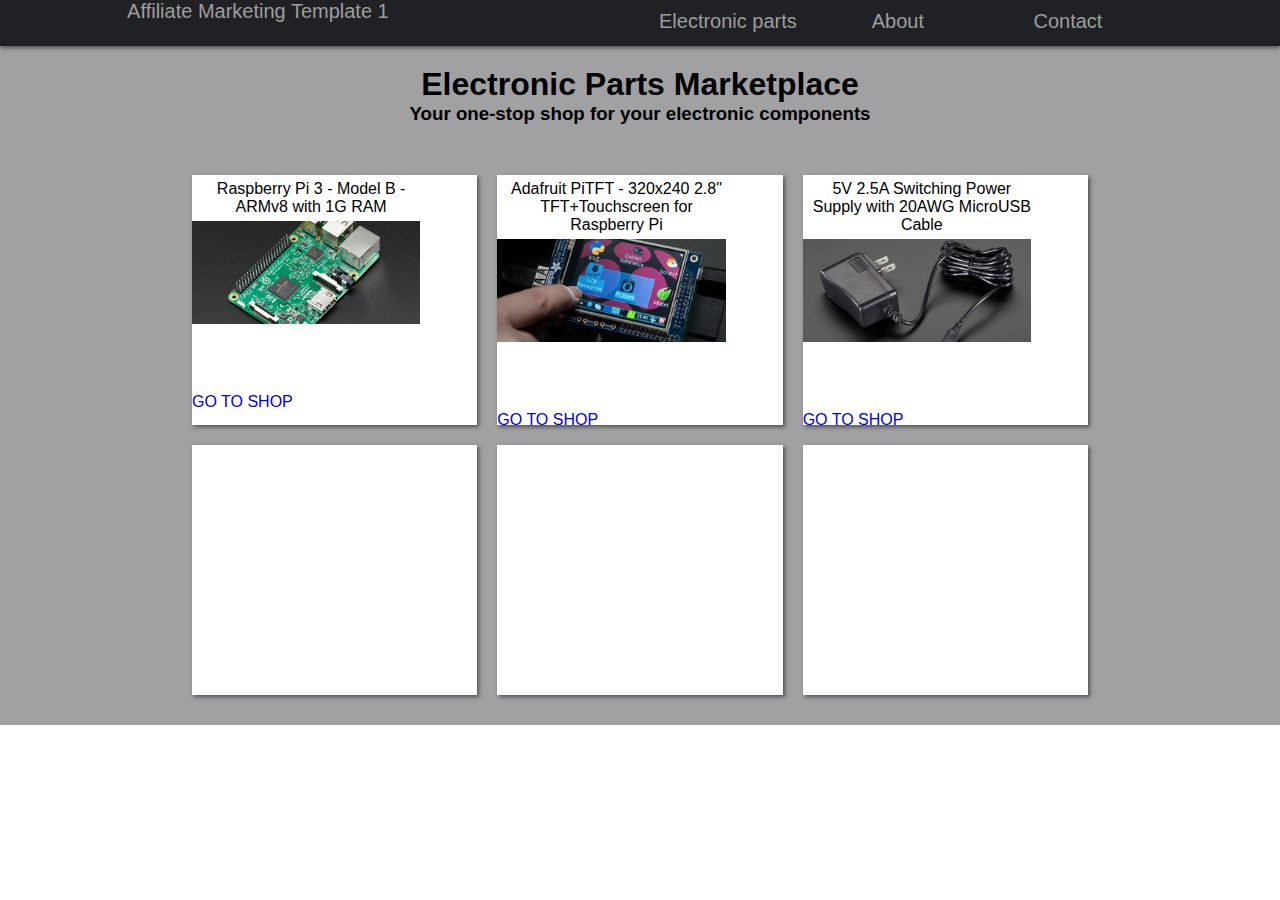
==== template1.html @ f13ed9bb "Creating template 1" ====
<!DOCTYPE html>
<html lang="en">
<head>
    <meta charset="UTF-8">
    <meta name="viewport" content="width=device-width, initial-scale=1.0">
    <meta http-equiv="X-UA-Compatible" content="ie=edge">
    <link rel="stylesheet" href="assets/css/template1.css">
    <title>Electronic Parts Marketplace</title>
</head>
<body>

    <div class="container">

     <!-- Navigation bar -->
     <nav>
        <div class="nav-container">
            <div class="logo">
                Affiliate Marketing Template 1
            </div>
            <div class="nav-menu">
                <ul>
                    <li><a href="#">Electronic parts</a></li>
                    <li><a href="#">About</a></li>
                    <li><a href="#">Contact</a></li>
                </ul>
            </div>
        </div>
    </nav>

    <!-- Header -->
    <header>
        <h1>Electronic Parts Marketplace</h1>
        <h3>Your one-stop shop for your electronic components</h3>
    </header>

    <!-- Main content (grid of cards)-->
    <main>

        <div class="card-container">

            <div class="card">
                <div class="title">Raspberry Pi 3 - Model B - ARMv8 with 1G RAM</div>
                <div class="image"><img src="assets/images/3055-06.jpg" alt="Raspberry Pi 3 - Model B - ARMv8 with 1G RAM"></div>
                <div class="button"><a href="https://www.adafruit.com/product/3055">GO TO SHOP</a></div>
            </div>

            <div class="card">
                <div class="title">Adafruit PiTFT - 320x240 2.8" TFT+Touchscreen for Raspberry Pi</div>
                <div class="image"><img src="assets/images/1601-00.jpg" alt="Adafruit PiTFT - 320x240 2.8 in. TFT+Touchscreen for Raspberry Pi"></div>
                <div class="button"><a href="https://www.adafruit.com/product/1601">GO TO SHOP</a></div>
            </div>

            <div class="card">
                <div class="title">5V 2.5A Switching Power Supply with 20AWG MicroUSB Cable</div>
                <div class="image"><img src="assets/images/1995-02.jpg" alt="5V 2.5A Switching Power Supply with 20AWG MicroUSB Cable"></div>
                <div class="button"><a href="https://www.adafruit.com/product/1995">GO TO SHOP</a></div>
            </div>

            <div class="card">
                <div class="title"></div>
                <div class="image"></div>
                <div class="button"></div>
            </div>

            <div class="card">
                <div class="title"></div>
                <div class="image"></div>
                <div class="button"></div>
            </div>

            <div class="card">
                <div class="title"></div>
                <div class="image"></div>
                <div class="button"></div>
            </div>

        </div>

    </main>

    </div>
    
</body>
</html>
---- assets/css/template1.css ----
* {
    padding: 0;
    margin: 0;
    /* display: block; */
    text-decoration: none;
    font-family: 'Trebuchet MS', 'Lucida Sans Unicode', 'Lucida Grande', 'Lucida Sans', Arial, sans-serif;
}



.nav-container {
    background-color: #202124;
    box-shadow: 0 2px 4px rgba(0, 0, 0, .5);
    display: flex;
    justify-content: space-around;
}

.logo {
    color: #9e9e9e;
    font-size: 20px;
}

.nav-menu ul {
    display: flex;
    list-style-type: none;
}


.nav-menu ul li a {
    display: block;
    padding: 10px 5px;
    border-bottom: 3px #202124 solid;
    font-size: 20px;
    width: 160px;
    text-align: center;
    color: #9e9e9e;
}

.nav-menu a:hover {
    color: white;
    /*background-color: #9e9e9e;*/
    border-bottom: 3px white solid;
}

header {
    background-color: rgba(20, 21, 24, .4);
    text-align: center;
    margin: 0 auto;
    padding: 20px 0;
}

main {
    background-color: rgba(20, 21, 24, .4);
    padding: 10px 0;
}

.card-container {
    width: 70%;
    margin: 20px auto;
    display: grid;
    grid-template-columns: 1fr 1fr 1fr;
    grid-column-gap: 20px;
    grid-row-gap: 20px;
}

.card {
    background-color: white;
    box-shadow: 2px 2px 4px rgba(0, 0, 0, .5);
    height: 250px;
    display: grid;
    grid-template-rows: 1fr 3fr 1fr;
    grid-template-columns: 1fr;
}

.title {
    text-align: center;
    width: 80%;
    padding: 5px;
    height: 20%;
}

.image {
    width: 80%;
    height: 60%;
}

.image img {
    display: block;
    width: 100%;
    height: 100%;
    object-fit: cover;
}
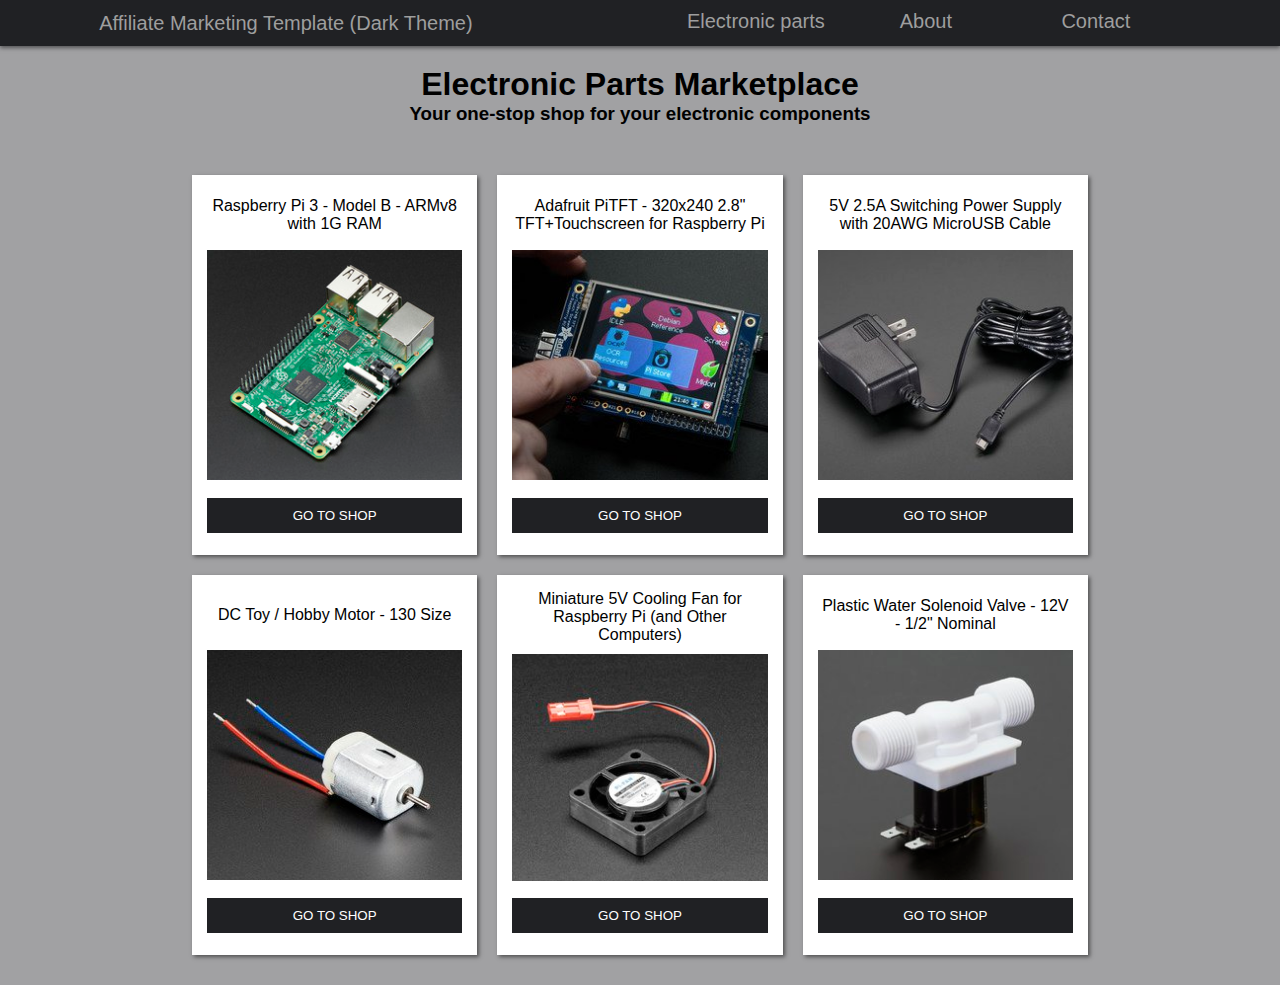
==== commit 2c297768: "Working on template 1" ====
--- a/template1.html
+++ b/template1.html
@@ -15,13 +15,13 @@
      <nav>
         <div class="nav-container">
             <div class="logo">
-                Affiliate Marketing Template 1
+                <div>Affiliate Marketing Template (Dark Theme)</div>
             </div>
             <div class="nav-menu">
                 <ul>
-                    <li><a href="#">Electronic parts</a></li>
-                    <li><a href="#">About</a></li>
-                    <li><a href="#">Contact</a></li>
+                    <li><a href="#parts">Electronic parts</a></li>
+                    <li><a href="#about">About</a></li>
+                    <li><a href="#contact">Contact</a></li>
                 </ul>
             </div>
         </div>
@@ -34,50 +34,75 @@
     </header>
 
     <!-- Main content (grid of cards)-->
-    <main>
+    <main id="parts">
 
         <div class="card-container">
 
             <div class="card">
-                <div class="title">Raspberry Pi 3 - Model B - ARMv8 with 1G RAM</div>
-                <div class="image"><img src="assets/images/3055-06.jpg" alt="Raspberry Pi 3 - Model B - ARMv8 with 1G RAM"></div>
-                <div class="button"><a href="https://www.adafruit.com/product/3055">GO TO SHOP</a></div>
+                <div class="card-title">Raspberry Pi 3 - Model B - ARMv8 with 1G RAM</div>
+                <div class="card-content">
+                    <img src="assets/images/3055-06.jpg" alt="Raspberry Pi 3 - Model B - ARMv8 with 1G RAM" class="card-image">
+                </div>
+                <button class="card-button">
+                    <a href="https://www.adafruit.com/product/3055">GO TO SHOP</a>
+                </button>
             </div>
 
             <div class="card">
-                <div class="title">Adafruit PiTFT - 320x240 2.8" TFT+Touchscreen for Raspberry Pi</div>
-                <div class="image"><img src="assets/images/1601-00.jpg" alt="Adafruit PiTFT - 320x240 2.8 in. TFT+Touchscreen for Raspberry Pi"></div>
-                <div class="button"><a href="https://www.adafruit.com/product/1601">GO TO SHOP</a></div>
+                <div class="card-title">Adafruit PiTFT - 320x240 2.8" TFT+Touchscreen for Raspberry Pi</div>
+                <div class="card-content">
+                    <img src="assets/images/1601-00.jpg" alt="Adafruit PiTFT - 320x240 2.8 in. TFT+Touchscreen for Raspberry Pi" class="card-image"></div>
+                <button class="card-button">
+                    <a href="https://www.adafruit.com/product/1601">GO TO SHOP</a>
+                </button>
             </div>
 
             <div class="card">
-                <div class="title">5V 2.5A Switching Power Supply with 20AWG MicroUSB Cable</div>
-                <div class="image"><img src="assets/images/1995-02.jpg" alt="5V 2.5A Switching Power Supply with 20AWG MicroUSB Cable"></div>
-                <div class="button"><a href="https://www.adafruit.com/product/1995">GO TO SHOP</a></div>
+                <div class="card-title">5V 2.5A Switching Power Supply with 20AWG MicroUSB Cable</div>
+                <div class="card-content">
+                    <img src="assets/images/1995-02.jpg" alt="5V 2.5A Switching Power Supply with 20AWG MicroUSB Cable" class="card-image"></div>
+                <button class="card-button">
+                    <a href="https://www.adafruit.com/product/1995">GO TO SHOP</a>
+                </button>
             </div>
 
             <div class="card">
-                <div class="title"></div>
-                <div class="image"></div>
-                <div class="button"></div>
+                <div class="card-title">DC Toy / Hobby Motor - 130 Size</div>
+                <div class="card-content">
+                    <img src="assets/images/711-06.jpg" alt="DC Toy / Hobby Motor - 130 Size" class="card-image"></div>
+                <button class="card-button">
+                    <a href="https://www.adafruit.com/product/711">GO TO SHOP</a>
+                </button>
             </div>
 
             <div class="card">
-                <div class="title"></div>
-                <div class="image"></div>
-                <div class="button"></div>
+                <div class="card-title">Miniature 5V Cooling Fan for Raspberry Pi (and Other Computers)</div>
+                <div class="card-content">
+                    <img src="assets/images/3368-00.jpg" alt="Miniature 5V Cooling Fan for Raspberry Pi (and Other Computers)" class="card-image"></div>
+                <button class="card-button">
+                    <a href="https://www.adafruit.com/product/3368">GO TO SHOP</a>
+                </button>
             </div>
-
+                    
             <div class="card">
-                <div class="title"></div>
-                <div class="image"></div>
-                <div class="button"></div>
+                <div class="card-title">Plastic Water Solenoid Valve - 12V - 1/2" Nominal</div>
+                <div class="card-content">
+                    <img src="assets/images/997-04.jpg" alt="Plastic Water Solenoid Valve - 12V - 1/2 Nominal" class="card-image"></div>
+                <button class="card-button">
+                    <a href="https://www.adafruit.com/product/997">GO TO SHOP</a>
+                </button>
             </div>
 
         </div>
 
     </main>
 
+    <section id="about">
+        <div>
+            
+        </div>
+    </section>
+
     </div>
     
 </body>
--- a/assets/css/template1.css
+++ b/assets/css/template1.css
@@ -1,12 +1,9 @@
 * {
     padding: 0;
     margin: 0;
-    /* display: block; */
     text-decoration: none;
     font-family: 'Trebuchet MS', 'Lucida Sans Unicode', 'Lucida Grande', 'Lucida Sans', Arial, sans-serif;
 }
-
-
 
 .nav-container {
     background-color: #202124;
@@ -18,13 +15,17 @@
 .logo {
     color: #9e9e9e;
     font-size: 20px;
+    display: flex;
+}
+
+.logo div {
+    align-self: center;
 }
 
 .nav-menu ul {
     display: flex;
     list-style-type: none;
 }
-
 
 .nav-menu ul li a {
     display: block;
@@ -40,6 +41,11 @@
     color: white;
     /*background-color: #9e9e9e;*/
     border-bottom: 3px white solid;
+}
+
+.nav-menu a:target {
+    color: white;
+    border-bottom: 3px yellow solid;
 }
 
 header {
@@ -66,30 +72,41 @@
 .card {
     background-color: white;
     box-shadow: 2px 2px 4px rgba(0, 0, 0, .5);
-    height: 250px;
     display: grid;
-    grid-template-rows: 1fr 3fr 1fr;
+    height: 350px;
+    grid-template-rows: repeat(6, 1fr);
     grid-template-columns: 1fr;
+    align-content: center;
+    row-gap: 10px;
+    padding: 15px;
 }
 
-.title {
+.card-title {
     text-align: center;
-    width: 80%;
-    padding: 5px;
-    height: 20%;
+    grid-row: 1/2;
+    grid-column: 1/2;
+    align-self: center;
 }
 
-.image {
-    width: 80%;
-    height: 60%;
+.card-content {
+    grid-row: 2/6;
+    grid-column: 1/2;
 }
 
-.image img {
-    display: block;
+.card-image {
     width: 100%;
     height: 100%;
     object-fit: cover;
 }
 
+.card-button {
+    padding: 10px;
+    background-color: #202124;
+    align-self: center;
+    border: 0;
+}
 
-
+.card-button a {
+    display: block;
+    color: white;
+}